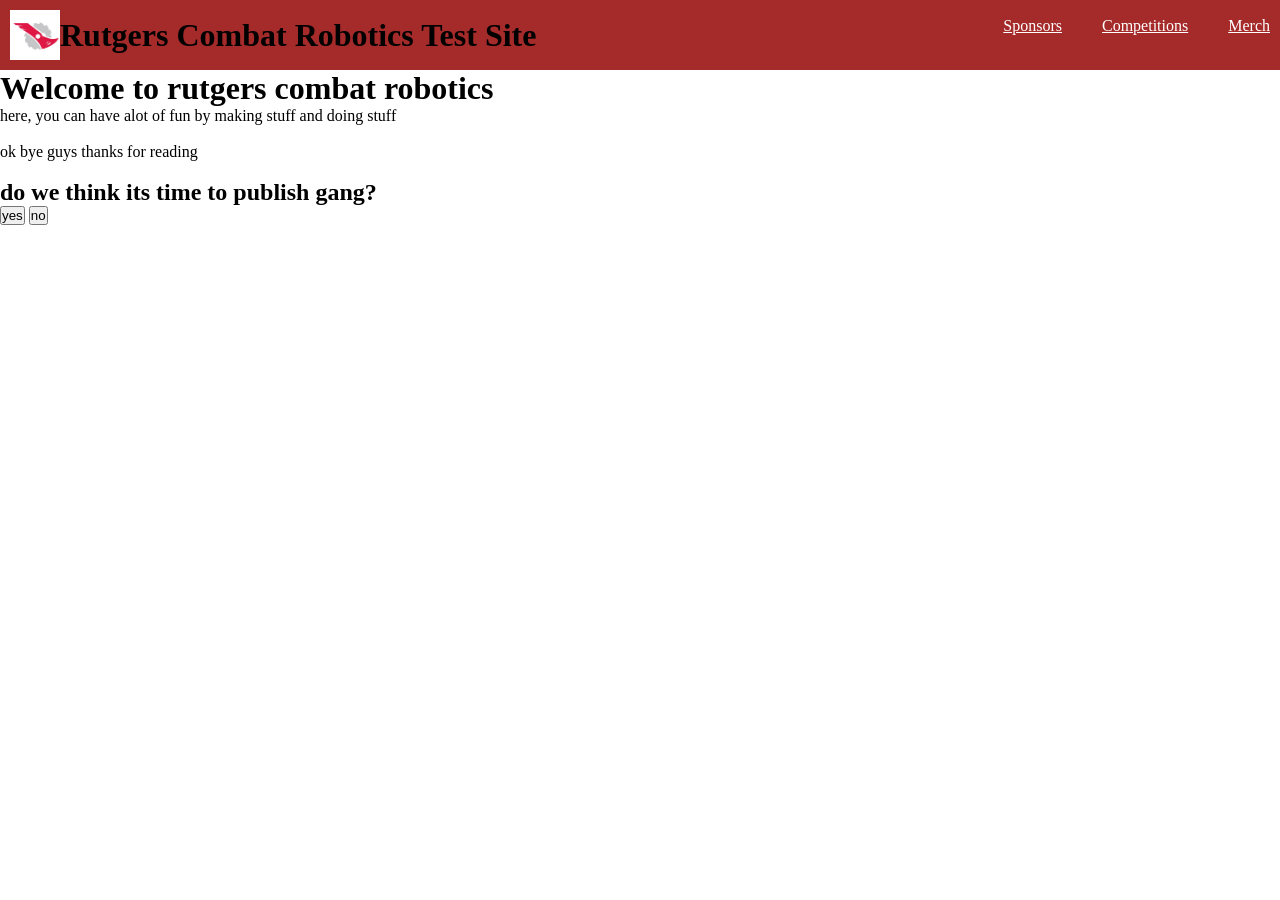
==== index.html @ 20449b39 "Add files via upload" ====
<!DOCTYPE html>
<html lang="en">
<head>
  <meta charset="UTF-8">
  <meta name="viewport" content="width=device-width, initial-scale=1.0">
  <title>Rutgers Combat Robotics Test Site</title>
  <link rel="stylesheet" href="style.css">
  <script src="script.js" defer></script>
</head>
<body>

  <div class="top">
    <div class="logo">
      <img src="RUCRTlogo.jpg">
      <h1 class="desktop-site">Rutgers Combat Robotics Test Site</h1>
      <h1 class="mobile-site">RUCRT TEST</h1>
    </div>
    <div class="navigation">
      <a href="competitions.html">Sponsors</a>
      <br>
      <br>
      <a href="competitions.html">Competitions</a>
      <br>
      <br>
      <a href="competitions.html">Merch</a>
    </div>
  </div>

  <div class="content">
    <h1>Welcome to rutgers combat robotics</h1>
    <p>here, you can have alot of fun by making stuff and doing stuff</p>
    <br>
    <p>ok bye guys thanks for reading</p>
    <br>
    <h2>do we think its time to publish gang?</h2>
    <button onclick=window.location.href='sponsors.html';>yes</button>
    <button onclick=window.location.href='sponsors.html';>no</button>
  </div>
</body>
</html>
---- style.css ----
* {
    margin: 0;
    padding: 0;
    box-sizing: border-box;
}

.mobile-site {
  display: none;
}

@media (max-width: 600px) {
  .desktop-site {
    display: none;
  }
  .mobile-site {
    display: block;
  }
}

.top {
    display: flex;
    align-items: center;
    justify-content: space-between;
}

.logo {
    display: flex;
    align-items: center;
}

.logo img {
    width: 50px;
    height: 50px;
}

.navigation {
    display: flex;
    gap: 20px;
}

.navigation a {
    color: white;
}

@media (max-width: 600px) {
  .navigation {
    display:block;
  }
  .navigation a {
    margin-bottom: 20px;
  }
}

.top {
    background-color: brown;
    padding: 10px;
}
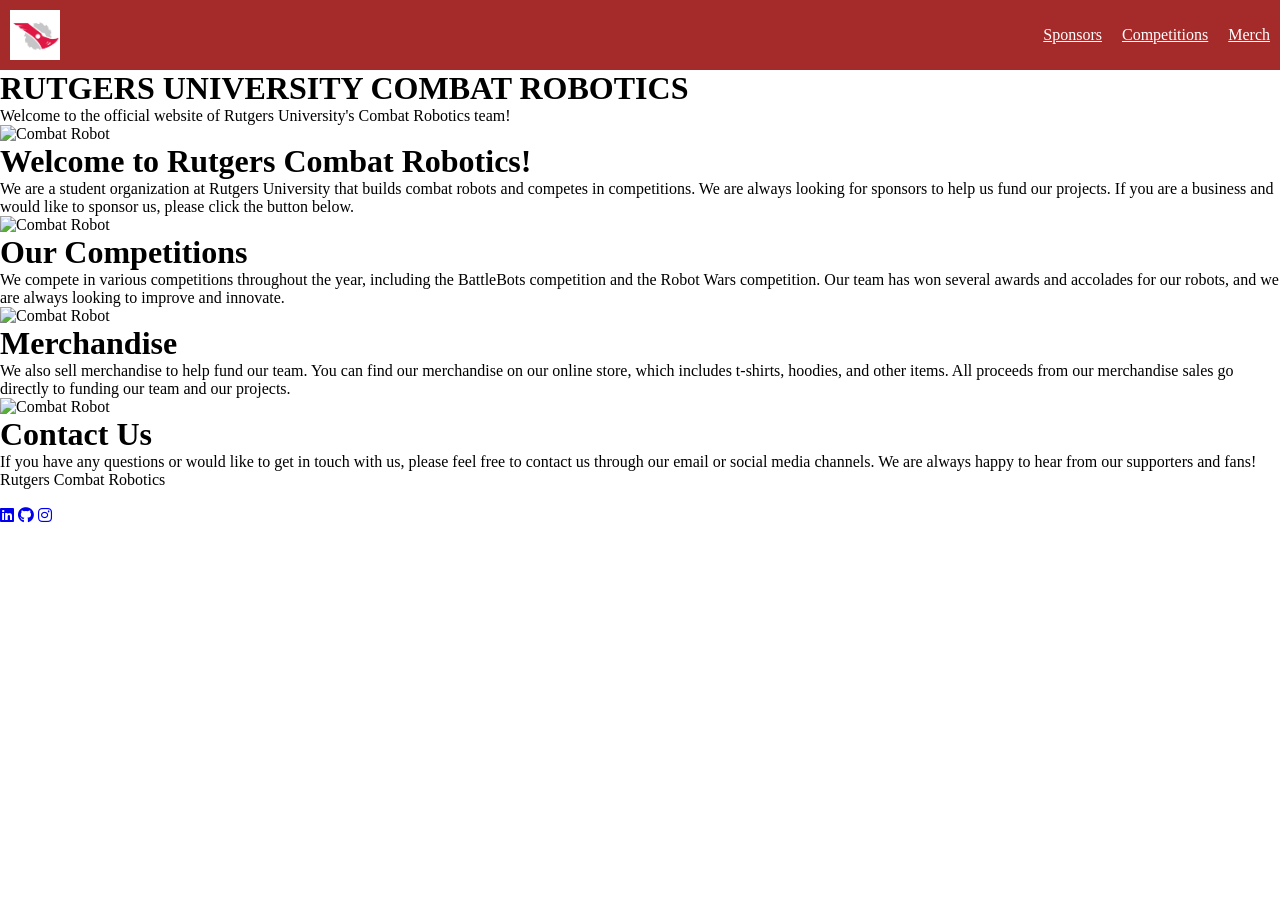
==== commit 0c668908: "Revise index.html for improved content and layout Updated the HTML structure and content for the Rut" ====
--- a/index.html
+++ b/index.html
@@ -3,38 +3,81 @@
 <head>
   <meta charset="UTF-8">
   <meta name="viewport" content="width=device-width, initial-scale=1.0">
-  <title>Rutgers Combat Robotics Test Site</title>
+  <title>Rutgers Combat Robotics</title>
   <link rel="stylesheet" href="style.css">
   <script src="script.js" defer></script>
+  <link rel="stylesheet" href="https://cdnjs.cloudflare.com/ajax/libs/font-awesome/6.0.0/css/all.min.css">
 </head>
 <body>
 
   <div class="top">
-    <div class="logo">
-      <img src="RUCRTlogo.jpg">
-      <h1 class="desktop-site">Rutgers Combat Robotics Test Site</h1>
-      <h1 class="mobile-site">RUCRT TEST</h1>
-    </div>
+    <a href="index.html">
+      <div class="logo">
+        <img src="RUCRTlogo.jpg">
+      </div>
+    </a>
     <div class="navigation">
-      <a href="competitions.html">Sponsors</a>
-      <br>
-      <br>
+      <a href="sponsors.html">Sponsors</a>
       <a href="competitions.html">Competitions</a>
-      <br>
-      <br>
-      <a href="competitions.html">Merch</a>
+      <a href="merch.html">Merch</a>
     </div>
   </div>
 
+  <div class="intro">
+    <h1>RUTGERS UNIVERSITY COMBAT ROBOTICS</h1>
+    <p>Welcome to the official website of Rutgers University's Combat Robotics team!</p>
+  </div>
+
   <div class="content">
-    <h1>Welcome to rutgers combat robotics</h1>
-    <p>here, you can have alot of fun by making stuff and doing stuff</p>
+
+  <div class="section">
+    <div class="image">
+      <img src="NoTexture.png" alt="Combat Robot">
+    </div>
+    <div class="text">
+      <h1>Welcome to Rutgers Combat Robotics!</h1>
+      <p>We are a student organization at Rutgers University that builds combat robots and competes in competitions. We are always looking for sponsors to help us fund our projects. If you are a business and would like to sponsor us, please click the button below.</p>
+    </div>
+  </div>
+
+  <div class="section">
+    <div class="image">
+      <img src="NoTexture.png" alt="Combat Robot">
+    </div>
+    <div class="text">
+      <h1>Our Competitions</h1>
+      <p>We compete in various competitions throughout the year, including the BattleBots competition and the Robot Wars competition. Our team has won several awards and accolades for our robots, and we are always looking to improve and innovate.</p>
+    </div>
+  </div>
+
+  <div class="section">
+    <div class="image">
+      <img src="NoTexture.png" alt="Combat Robot">
+    </div>
+    <div class="text">
+      <h1>Merchandise</h1>
+      <p>We also sell merchandise to help fund our team. You can find our merchandise on our online store, which includes t-shirts, hoodies, and other items. All proceeds from our merchandise sales go directly to funding our team and our projects.</p>
+    </div>
+  </div>
+
+  <div class="section">
+    <div class="image">
+      <img src="NoTexture.png" alt="Combat Robot">
+    </div>
+    <div class="text">
+      <h1>Contact Us</h1>
+      <p>If you have any questions or would like to get in touch with us, please feel free to contact us through our email or social media channels. We are always happy to hear from our supporters and fans!</p>
+    </div>
+  </div>
+
+  </div>
+
+  <div class="bottom">
+    <p>Rutgers Combat Robotics</p>
     <br>
-    <p>ok bye guys thanks for reading</p>
-    <br>
-    <h2>do we think its time to publish gang?</h2>
-    <button onclick=window.location.href='sponsors.html';>yes</button>
-    <button onclick=window.location.href='sponsors.html';>no</button>
+    <a href="https://www.linkedin.com/in/nigel-price-3305b8288/" target="_blank"><i class="fa-brands fa-linkedin"></i></a>
+    <a href="https://github.com/nigelprice4060" target="_blank"><i class="fa-brands fa-github"></i></a>
+    <a href="https://www.instagram.com/not_nigel_/" target="_blank"><i class="fa-brands fa-instagram"></i></a>
   </div>
 </body>
-</html>+</html>
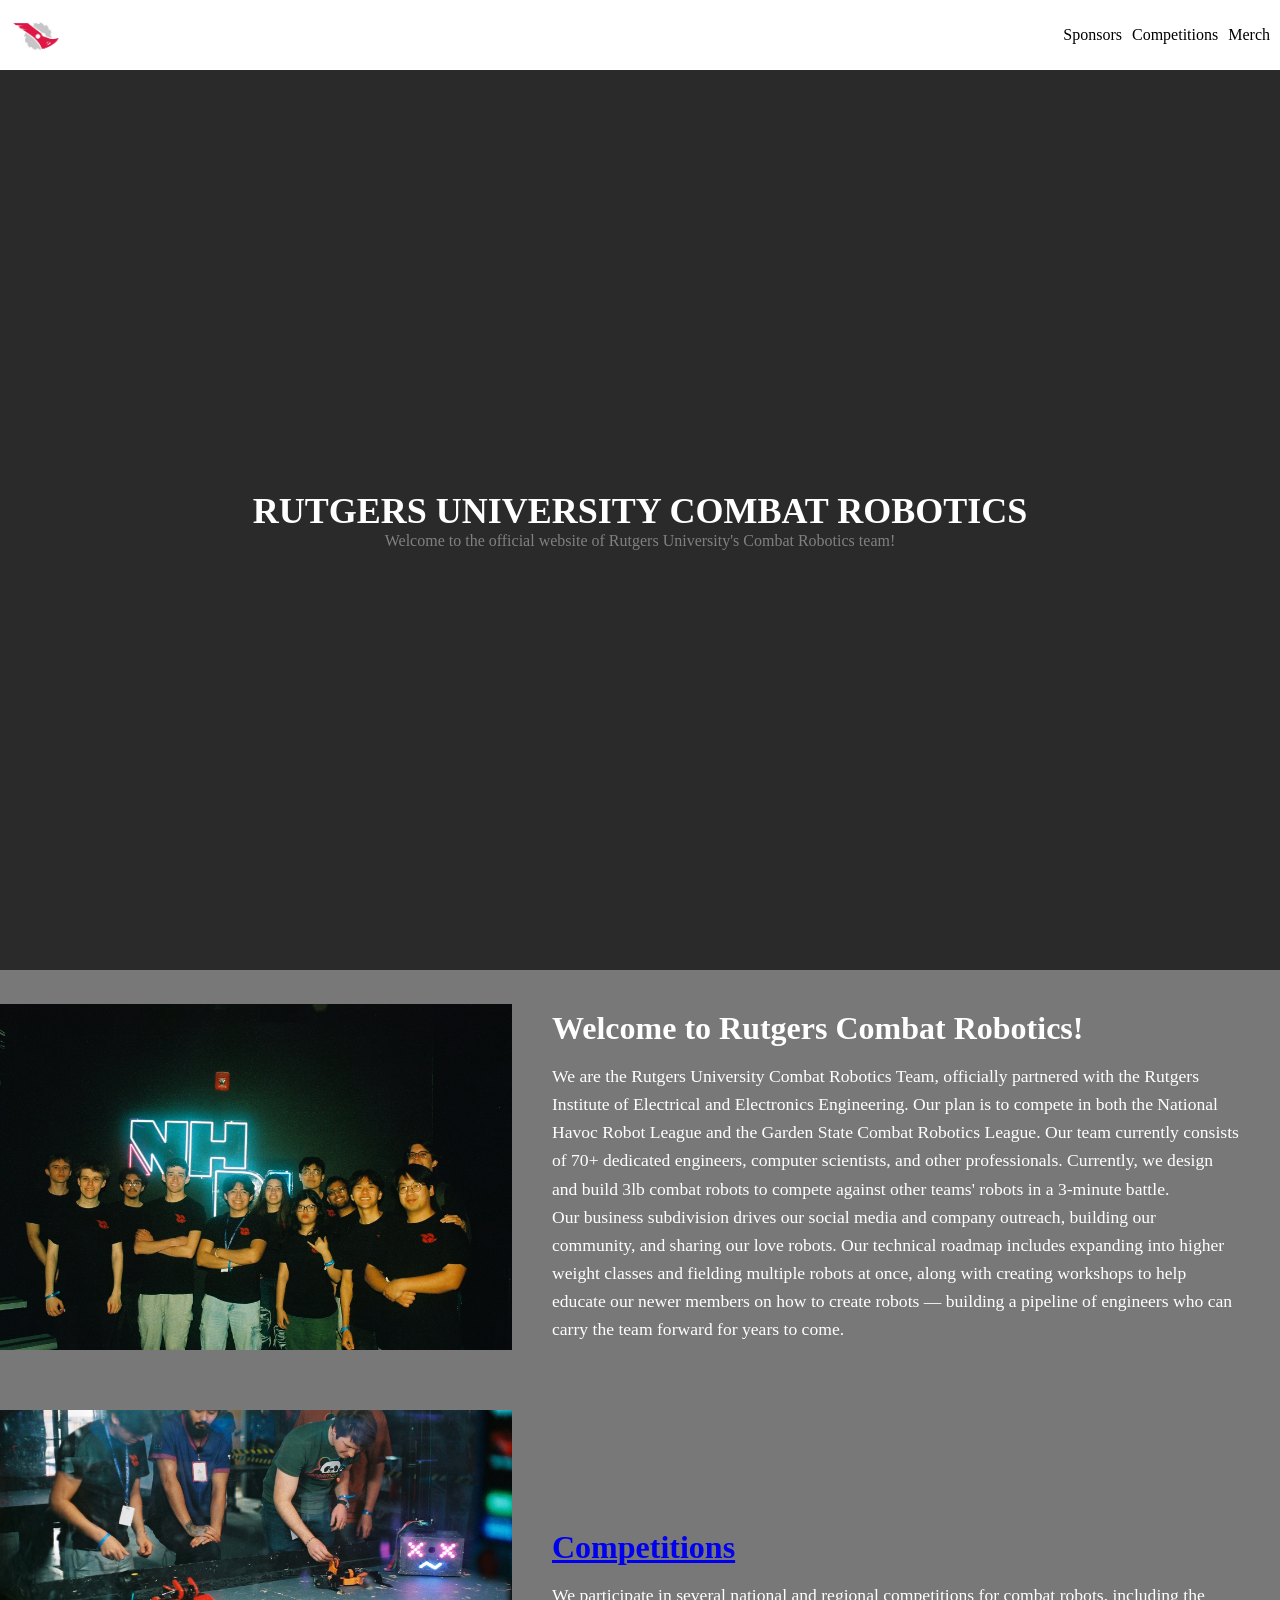
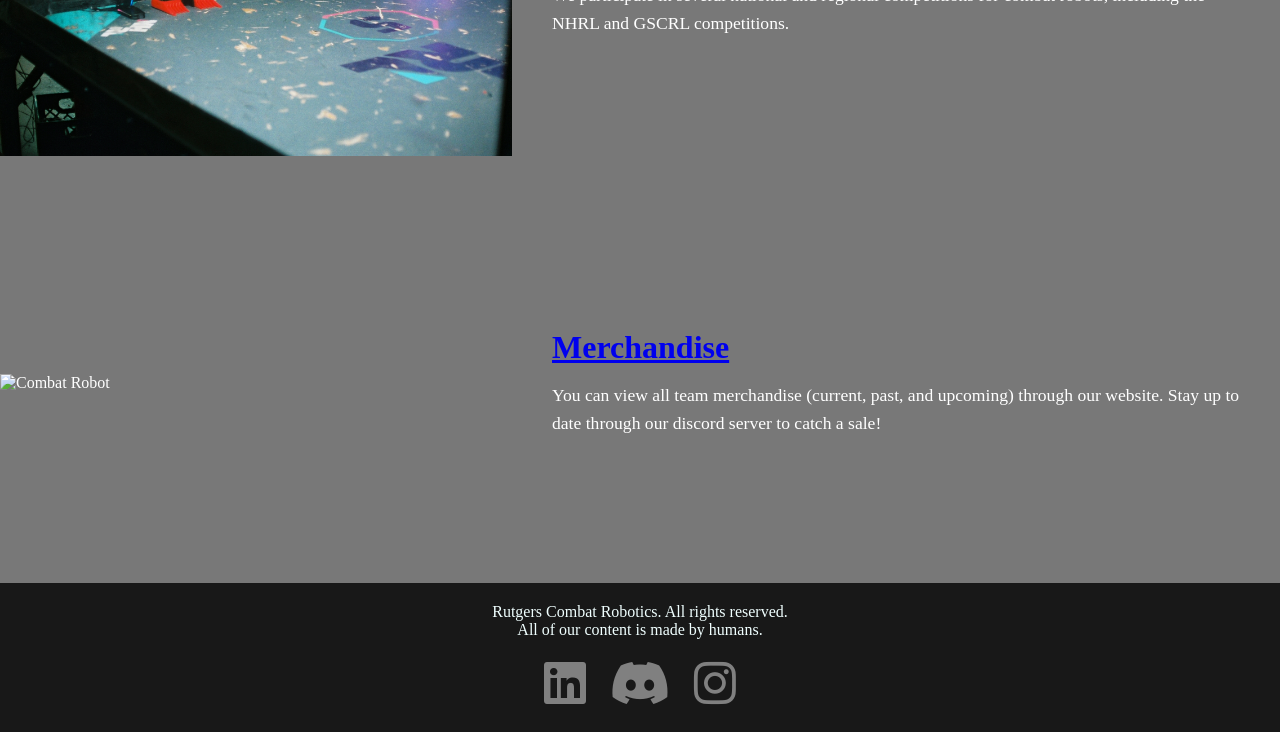
==== commit faeefd09: "Revise index.html with updated team details and layout Updated content and structure of the index.ht" ====
--- a/index.html
+++ b/index.html
@@ -30,54 +30,59 @@
 
   <div class="content">
 
-  <div class="section">
+  <div class="section black">
     <div class="image">
-      <img src="NoTexture.png" alt="Combat Robot">
+      <img src="NHRLGroup.jpg" alt="Combat Robot">
     </div>
     <div class="text">
       <h1>Welcome to Rutgers Combat Robotics!</h1>
-      <p>We are a student organization at Rutgers University that builds combat robots and competes in competitions. We are always looking for sponsors to help us fund our projects. If you are a business and would like to sponsor us, please click the button below.</p>
+      <p>We are the Rutgers University Combat Robotics Team, officially 
+partnered with the Rutgers Institute of Electrical and 
+Electronics Engineering. Our plan is to compete in both the 
+National Havoc Robot League and the Garden State Combat 
+Robotics League. Our team currently consists of 70+ dedicated 
+engineers, computer scientists, and other professionals. 
+Currently, we design and build 3lb combat robots to compete 
+against other teams' robots in a 3-minute battle. <br>
+Our business subdivision drives our social media and company 
+outreach, building our community, and sharing our love robots. 
+Our technical roadmap includes expanding into higher weight 
+classes and fielding multiple robots at once, along with creating 
+workshops to help educate our newer members on how to 
+create robots — building a pipeline of engineers who can carry 
+the team forward for years to come.</p>
     </div>
   </div>
 
-  <div class="section">
+  <div class="section darkgray">
     <div class="image">
-      <img src="NoTexture.png" alt="Combat Robot">
+      <img src="NHRLFight.jpg" alt="Combat Robot">
     </div>
     <div class="text">
-      <h1>Our Competitions</h1>
-      <p>We compete in various competitions throughout the year, including the BattleBots competition and the Robot Wars competition. Our team has won several awards and accolades for our robots, and we are always looking to improve and innovate.</p>
+      <h1><a href="competitions.html">Competitions</a></h1>
+      <p>We participate in several national and regional competitions for combat robots, including the NHRL and GSCRL competitions. </p>
     </div>
   </div>
 
-  <div class="section">
+  <div class="section white">
     <div class="image">
-      <img src="NoTexture.png" alt="Combat Robot">
+      <img src="RucrtMerch.png" alt="Combat Robot">
     </div>
     <div class="text">
-      <h1>Merchandise</h1>
-      <p>We also sell merchandise to help fund our team. You can find our merchandise on our online store, which includes t-shirts, hoodies, and other items. All proceeds from our merchandise sales go directly to funding our team and our projects.</p>
-    </div>
-  </div>
-
-  <div class="section">
-    <div class="image">
-      <img src="NoTexture.png" alt="Combat Robot">
-    </div>
-    <div class="text">
-      <h1>Contact Us</h1>
-      <p>If you have any questions or would like to get in touch with us, please feel free to contact us through our email or social media channels. We are always happy to hear from our supporters and fans!</p>
+      <h1><a href="merch.html">Merchandise</a></h1>
+      <p>You can view all team merchandise (current, past, and upcoming) through our website. Stay up to date through our discord server to catch a sale!</p>
     </div>
   </div>
 
   </div>
 
   <div class="bottom">
-    <p>Rutgers Combat Robotics</p>
+    <p>Rutgers Combat Robotics. All rights reserved.</p>
+    <p>All of our content is made by humans.</p>
     <br>
-    <a href="https://www.linkedin.com/in/nigel-price-3305b8288/" target="_blank"><i class="fa-brands fa-linkedin"></i></a>
-    <a href="https://github.com/nigelprice4060" target="_blank"><i class="fa-brands fa-github"></i></a>
-    <a href="https://www.instagram.com/not_nigel_/" target="_blank"><i class="fa-brands fa-instagram"></i></a>
+    <a href="https://www.linkedin.com/company/rutgers-combat-robotics/" target="_blank"><i class="fa-brands fa-linkedin"></i></a>
+    <a href="https://discord.gg/skHBPNeCfr" target="_blank"><i class="fa-brands fa-discord"></i></a>
+    <a href="https://www.instagram.com/rutgerscombatrobotics/" target="_blank"><i class="fa-brands fa-instagram"></i></a>
   </div>
 </body>
 </html>
--- a/style.css
+++ b/style.css
@@ -35,23 +35,101 @@
 
 .navigation {
     display: flex;
-    gap: 20px;
+    gap: 10px;
 }
 
 .navigation a {
+    color: black;
+    text-decoration: none;
+}
+
+.navigation a:hover {
+    text-decoration: underline;
+}
+
+.top {
+    background-color: rgb(255, 255, 255);
+    padding: 10px;
+}
+
+.intro {
+  background-color: #2a2a2a;
+    text-align: center;
+    height: 100vh;
+    display: flex;
+    flex-direction: column;
+    align-items: center;
+    justify-content: center;
     color: white;
 }
 
-@media (max-width: 600px) {
-  .navigation {
-    display:block;
-  }
-  .navigation a {
-    margin-bottom: 20px;
-  }
+.intro h1 {
+    font-size: 36px;
 }
 
-.top {
-    background-color: brown;
+.intro p {
+    color: gray;
+}
+
+.content {
+    display: flex;
+    flex-direction: column;
+    width: 100%;
+}
+
+/* Row wrapper for Image + Text */
+.section {
+    display: flex;
+    align-items: center;
+    width: 100%;
+    min-height: 400px; /* Optional: ensures sections have a consistent minimum height */
+    background-color: #787878; /* Match your preferred background color */
+    color: white;
+}
+
+/* Image container & Image styling */
+.section .image {
+    width: 40%; /* Adjust percentage split as needed */
+    height: 100%;
+}
+
+.section .image img {
+    width: 100%;
+    height: 100%;
+    object-fit: cover;
+    display: block;
+}
+
+/* Text container styling */
+.section .text {
+    width: 60%;
+    padding: 40px; /* Gives text breathing room like the reference image */
+}
+
+.section .text h1 {
+    font-size: 2rem;
+    margin-bottom: 15px;
+}
+
+.section .text p {
+    font-size: 1.1rem;
+    line-height: 1.6;
+}
+
+.bottom {
+    text-align: center;
+    padding: 20px;
+    background-color: #181818;
+    color: azure;
+}
+
+.bottom a {
+    color: gray;
+    text-decoration: none;
+    font-size: 48px;
     padding: 10px;
-}+}
+
+.bottom a:hover {
+    color: rgb(255, 255, 255);
+}
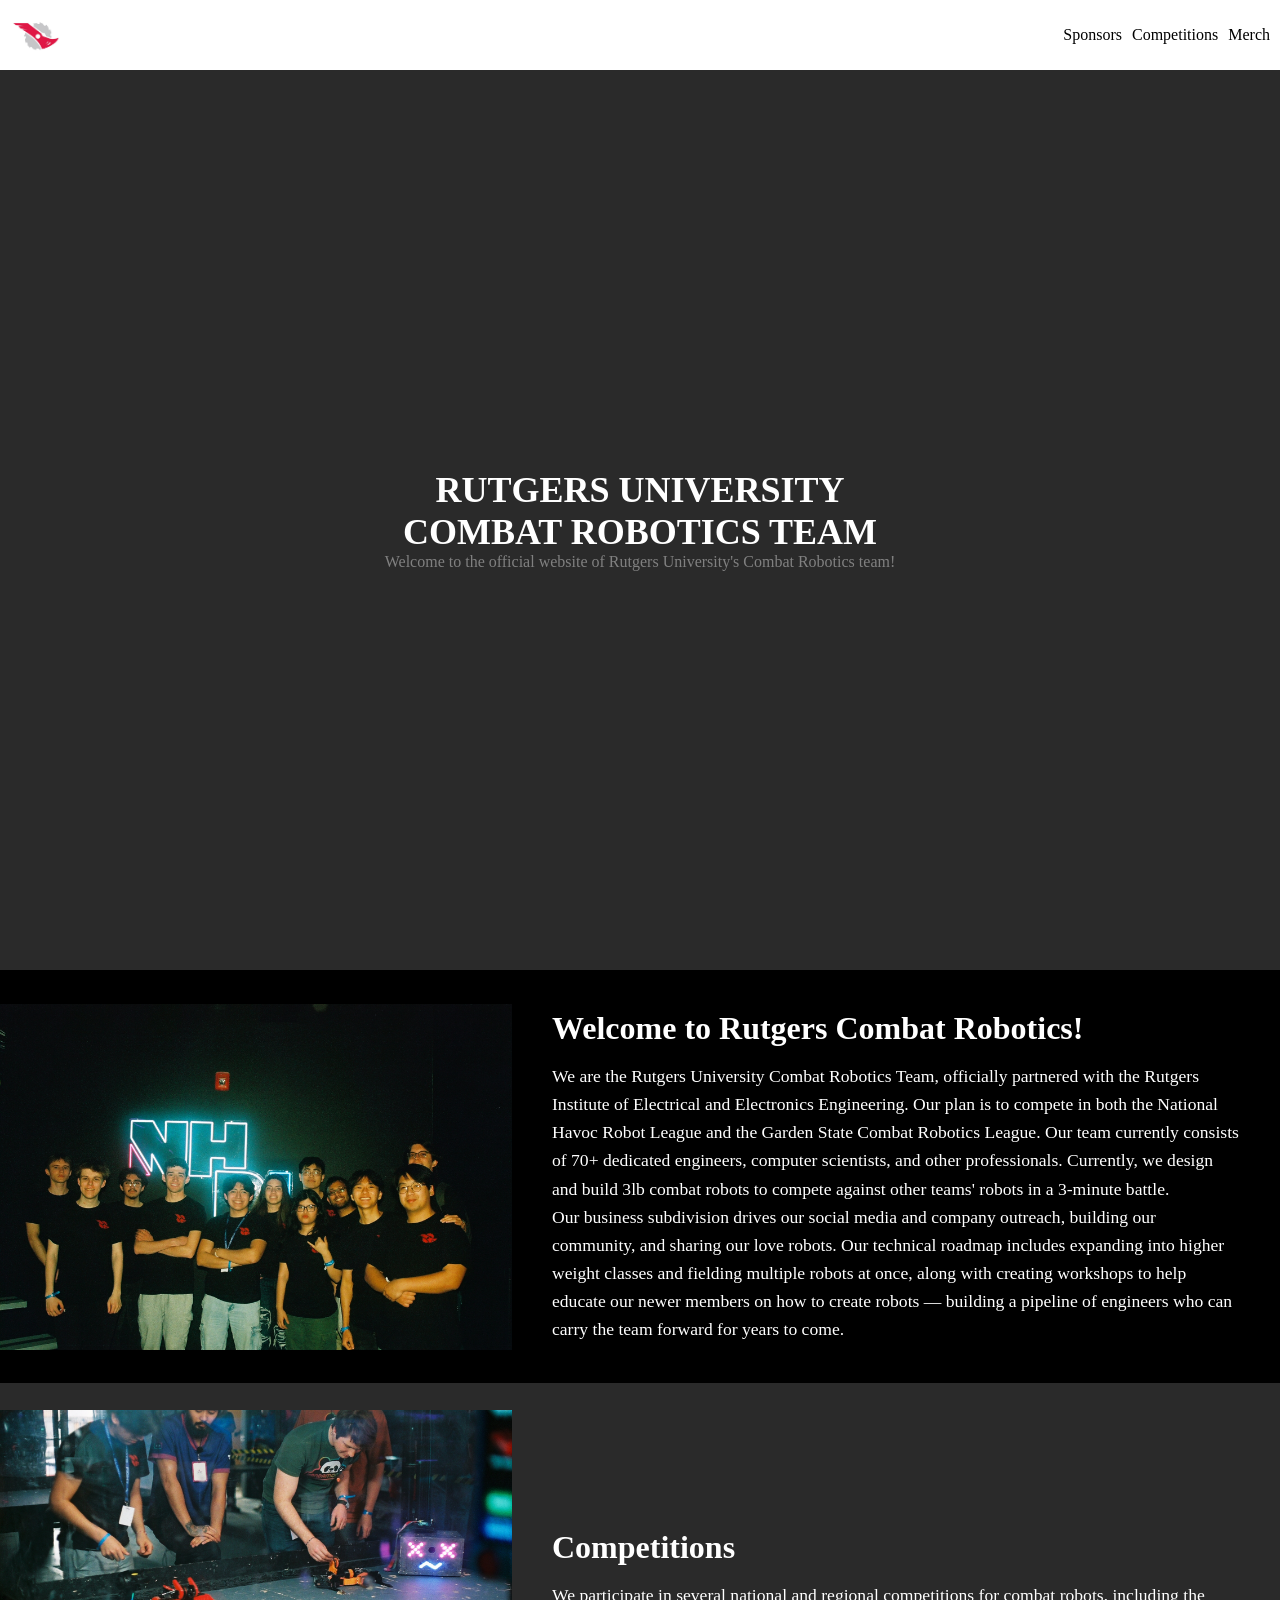
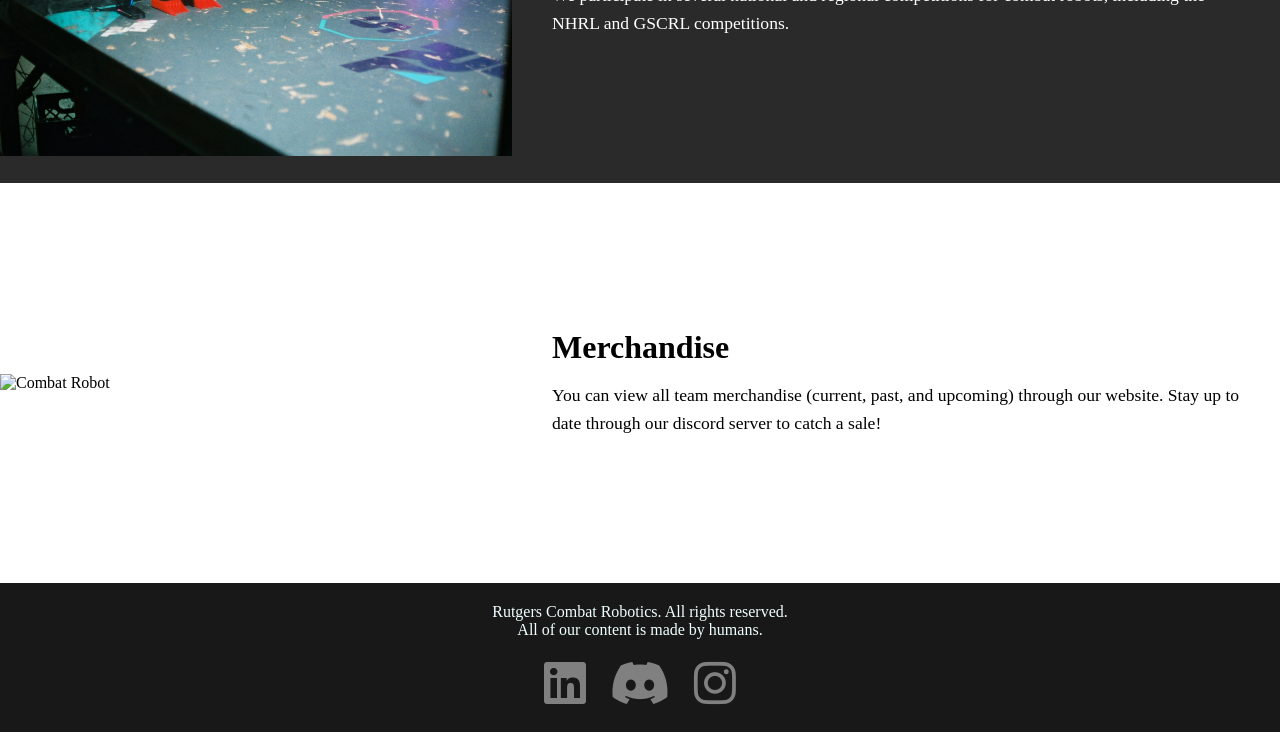
==== commit c61b52e0: "Revise introduction and formatting in index.html Updated the introduction section and improved forma" ====
--- a/index.html
+++ b/index.html
@@ -24,7 +24,7 @@
   </div>
 
   <div class="intro">
-    <h1>RUTGERS UNIVERSITY COMBAT ROBOTICS</h1>
+    <h1>RUTGERS UNIVERSITY<br>COMBAT ROBOTICS TEAM</h1>
     <p>Welcome to the official website of Rutgers University's Combat Robotics team!</p>
   </div>
 
--- a/style.css
+++ b/style.css
@@ -63,6 +63,10 @@
     color: white;
 }
 
+.short {
+    height: 50vh;
+}
+
 .intro h1 {
     font-size: 36px;
 }
@@ -71,25 +75,41 @@
     color: gray;
 }
 
+a {
+    text-decoration: none;
+    color: inherit;
+}
+
 .content {
     display: flex;
     flex-direction: column;
     width: 100%;
 }
 
-/* Row wrapper for Image + Text */
 .section {
     display: flex;
     align-items: center;
     width: 100%;
-    min-height: 400px; /* Optional: ensures sections have a consistent minimum height */
-    background-color: #787878; /* Match your preferred background color */
-    color: white;
-}
-
-/* Image container & Image styling */
+    min-height: 400px;
+    background-color: #787878;
+    color: white;
+}
+
+.black {
+    background-color: #000000;
+}
+
+.darkgray {
+    background-color: #2a2a2a;
+}
+
+.white {
+    background-color: #ffffff;
+    color: black;
+}
+
 .section .image {
-    width: 40%; /* Adjust percentage split as needed */
+    width: 40%;
     height: 100%;
 }
 
@@ -100,10 +120,10 @@
     display: block;
 }
 
-/* Text container styling */
+
 .section .text {
     width: 60%;
-    padding: 40px; /* Gives text breathing room like the reference image */
+    padding: 40px;
 }
 
 .section .text h1 {
@@ -116,6 +136,131 @@
     line-height: 1.6;
 }
 
+.sponsors-section {
+    width: 100%;
+    /* Uses NoTexture.png as background with dark overlay for readability */
+    background: linear-gradient(rgba(0, 0, 0, 0.75), rgba(0, 0, 0, 0.75)), 
+                url('NHRLPit1.jpg') center/cover no-repeat;
+    
+    /* Extra top and bottom padding */
+    padding: 100px 20px;
+    
+    /* Center the contents inside the section */
+    display: flex;
+    justify-content: center;
+    align-items: center;
+}
+
+.sponsors-grid {
+    display: flex;
+    flex-wrap: wrap;
+    justify-content: center; /* Centering all logo cards horizontally */
+    align-items: center;
+    gap: 10px; /* Space between logo cards */
+    max-width: 1200px;
+    width: 100%;
+}
+
+.sponsor-card {
+    /* Optional card wrapper styling to help standalone transparent/white logos pop
+    background-color: rgba(255, 255, 255, 0.95);
+    border-radius: 8px;
+    */
+    padding: 20px;
+    width: 350px;
+    height: 250px;
+    
+    display: flex;
+    justify-content: center;
+    align-items: center;
+    
+}
+
+.sponsor-card img {
+    max-width: 100%;
+    max-height: 100%;
+    object-fit: contain;
+}
+
+.sponsorbutton {
+    text-align: center;
+    background-color: #000000;
+}
+
+.sponsorship-button {
+    display: inline-block;
+    text-align: center;
+    margin: 40px auto;
+    background-color: #ff0000;
+    color: white;
+    text-decoration: none;
+    padding: 15px 30px;
+    border-radius: 5px;
+    font-size: 1rem;
+    transition: 0.3s ease-out;
+}
+
+.sponsorship-button:hover {
+    color: #000000;
+    background-color: #ffffff;
+    margin: 30px auto; /* Slightly increase margin on hover for a subtle effect */
+    letter-spacing: 1px; /* Slightly increase letter spacing on hover for a subtle effect */
+    border-radius: 10px; /* Slightly increase border radius on hover for a subtle effect */
+    padding: 15px 65px; /* Slightly increase padding on hover for a subtle effect */
+}
+
+.gallery-container {
+    display: grid;
+    grid-template-columns: repeat(auto-fill, minmax(300px, 1fr));
+    gap: 0;
+    width: 100%;
+    background-color: #181818;
+}
+
+.gallery-item {
+    position: relative;
+    aspect-ratio: 1 / 1;
+    overflow: hidden;
+    cursor: pointer;
+}
+
+.gallery-item img {
+    width: 100%;
+    height: 100%;
+    object-fit: cover;
+    display: block;
+    transition: transform 0.4s ease;
+}
+
+.gallery-item:hover img {
+    transform: scale(1.08);
+}
+
+.gallery-overlay {
+    position: absolute;
+    inset: 0;
+    background: linear-gradient(to top, rgba(0, 0, 0, 0.85) 0%, rgba(0, 0, 0, 0.2) 60%, transparent 100%);
+    display: flex;
+    flex-direction: column;
+    justify-content: flex-end;
+    padding: 20px;
+    color: white;
+    opacity: 0.9;
+    transition: opacity 0.3s ease;
+}
+
+.gallery-overlay h3 {
+    font-size: 1.25rem;
+    text-transform: uppercase;
+    letter-spacing: 1px;
+    margin-bottom: 5px;
+}
+
+.gallery-overlay p {
+    font-size: 0.85rem;
+    color: #ccc;
+}
+
 .bottom {
     text-align: center;
     padding: 20px;
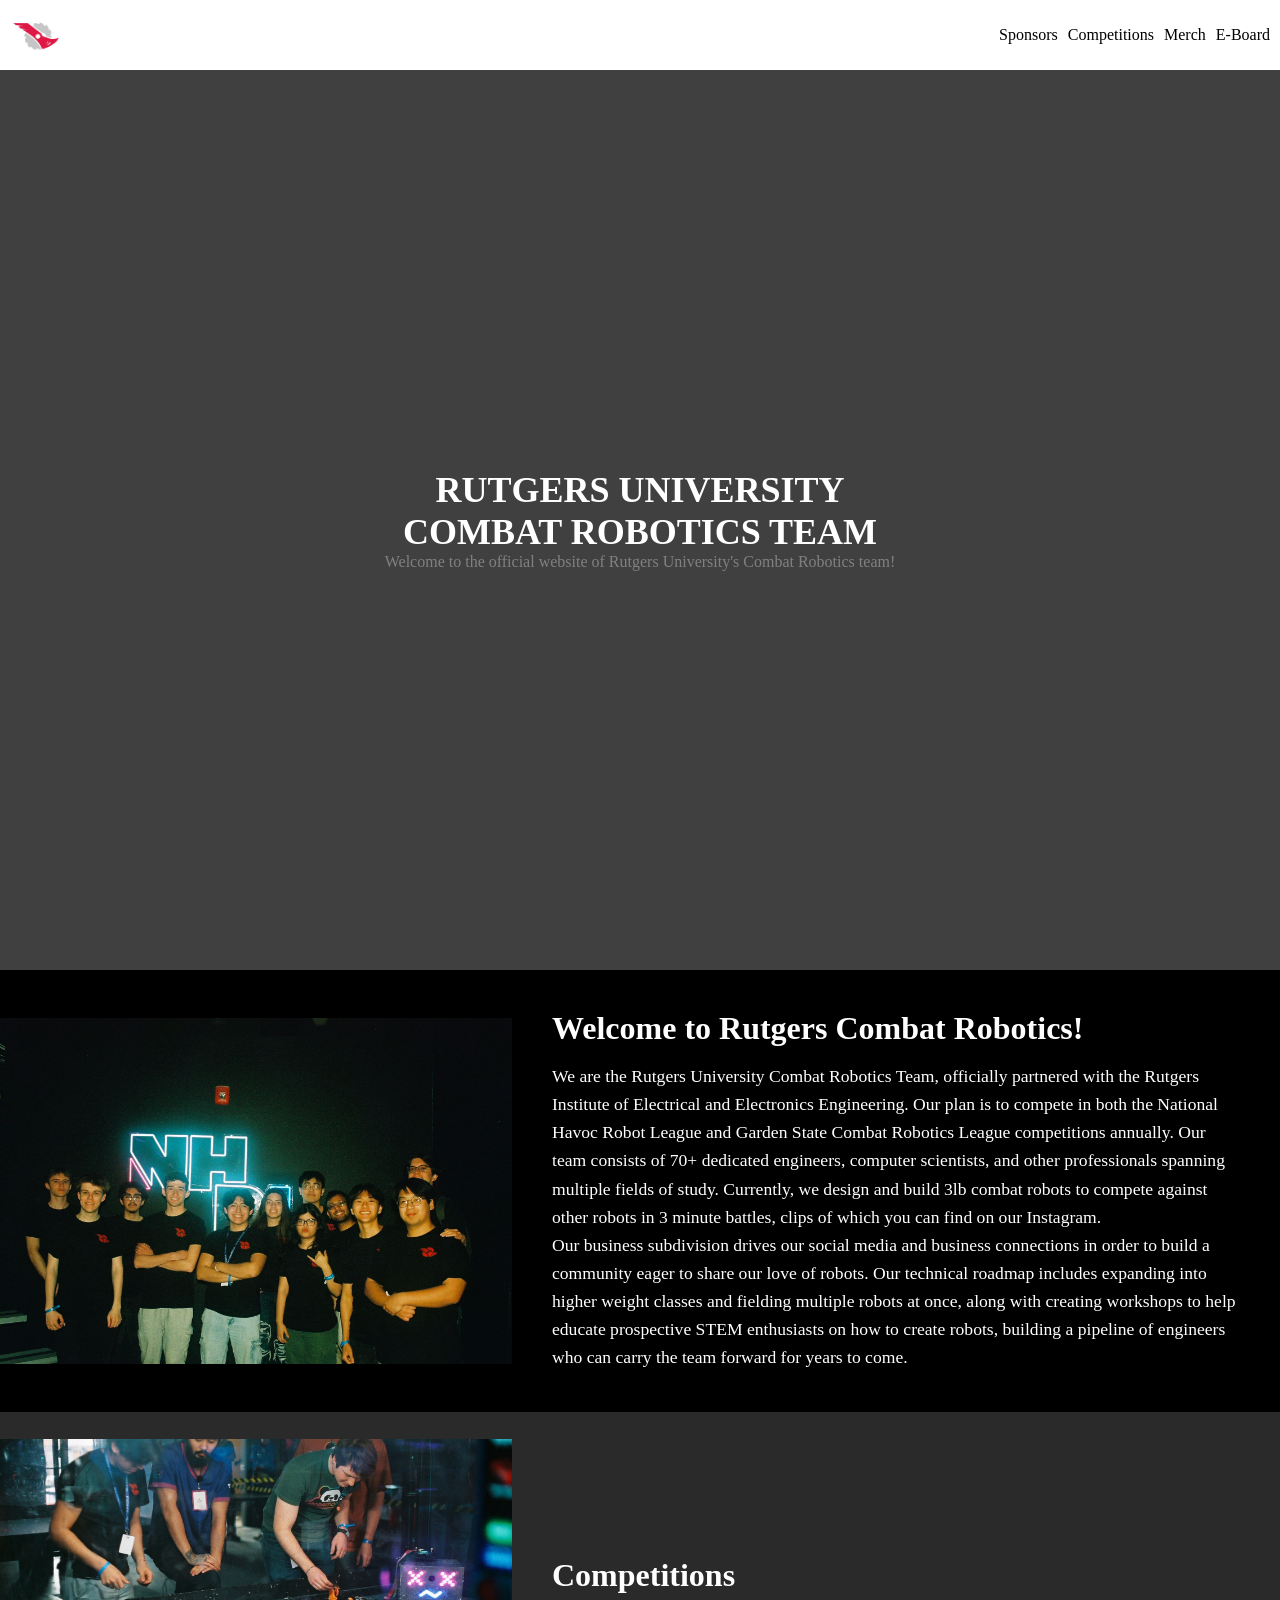
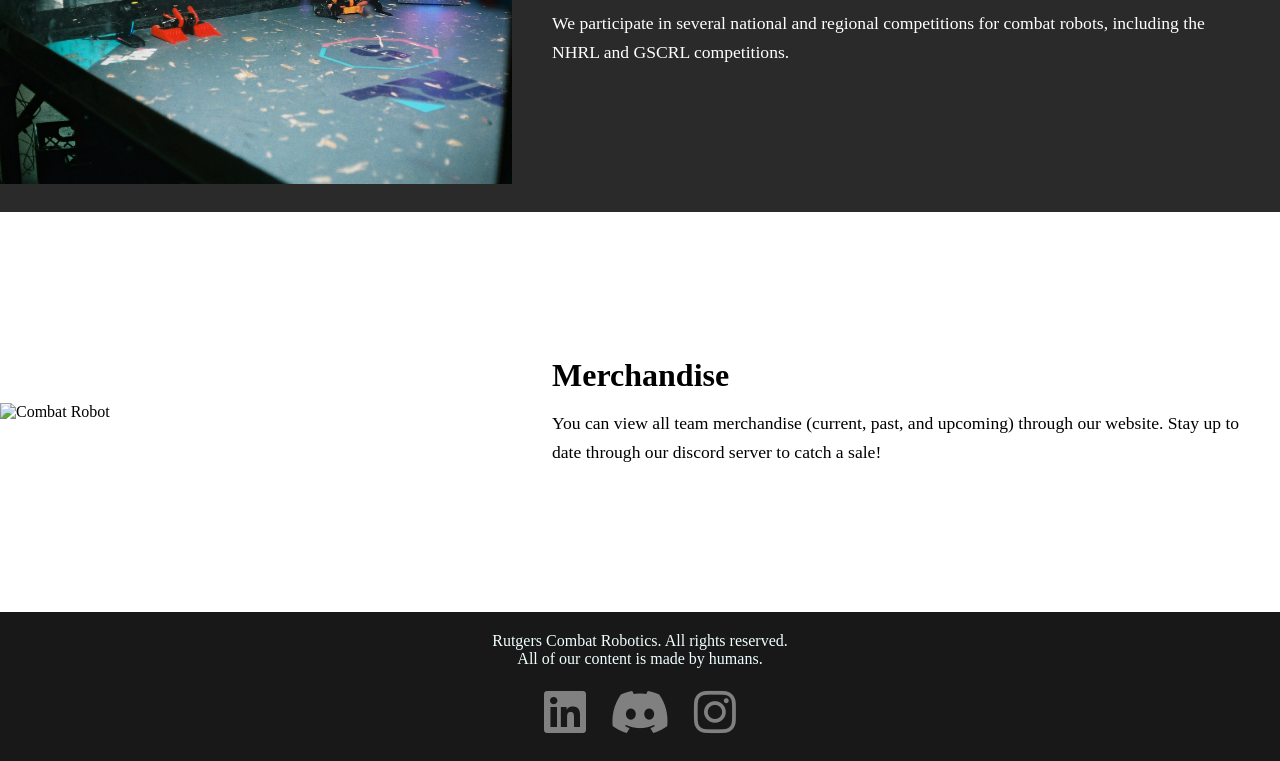
==== commit b228a424: "Revise index.html with updated team information Updated the content and structure of the index.html " ====
--- a/index.html
+++ b/index.html
@@ -20,6 +20,7 @@
       <a href="sponsors.html">Sponsors</a>
       <a href="competitions.html">Competitions</a>
       <a href="merch.html">Merch</a>
+      <a href="eboard.html">E-Board</a>
     </div>
   </div>
 
@@ -36,21 +37,8 @@
     </div>
     <div class="text">
       <h1>Welcome to Rutgers Combat Robotics!</h1>
-      <p>We are the Rutgers University Combat Robotics Team, officially 
-partnered with the Rutgers Institute of Electrical and 
-Electronics Engineering. Our plan is to compete in both the 
-National Havoc Robot League and the Garden State Combat 
-Robotics League. Our team currently consists of 70+ dedicated 
-engineers, computer scientists, and other professionals. 
-Currently, we design and build 3lb combat robots to compete 
-against other teams' robots in a 3-minute battle. <br>
-Our business subdivision drives our social media and company 
-outreach, building our community, and sharing our love robots. 
-Our technical roadmap includes expanding into higher weight 
-classes and fielding multiple robots at once, along with creating 
-workshops to help educate our newer members on how to 
-create robots — building a pipeline of engineers who can carry 
-the team forward for years to come.</p>
+      <p>We are the Rutgers University Combat Robotics Team, officially partnered with the Rutgers Institute of Electrical and Electronics Engineering. Our plan is to compete in both the National Havoc Robot League and Garden State Combat Robotics League competitions annually. Our team consists of 70+ dedicated engineers, computer scientists, and other professionals spanning multiple fields of study. Currently, we design and build 3lb combat robots to compete against other robots in 3 minute battles, clips of which you can find on our Instagram.
+ <br>Our business subdivision drives our social media and business connections in order to build a community eager to share our love of robots. Our technical roadmap includes expanding into higher weight classes and fielding multiple robots at once, along with creating workshops to help educate prospective STEM enthusiasts on how to create robots, building a pipeline of engineers who can carry the team forward for years to come.</p>
     </div>
   </div>
 
--- a/style.css
+++ b/style.css
@@ -44,7 +44,7 @@
 }
 
 .navigation a:hover {
-    text-decoration: underline;
+    color: rgb(255, 0, 0);
 }
 
 .top {
@@ -53,7 +53,8 @@
 }
 
 .intro {
-  background-color: #2a2a2a;
+    background: linear-gradient(rgba(0, 0, 0, 0.75), rgba(0, 0, 0, 0.75)), 
+                url('RUCRTBackground.png') bottom/cover no-repeat;
     text-align: center;
     height: 100vh;
     display: flex;
@@ -64,6 +65,8 @@
 }
 
 .short {
+    background: linear-gradient(rgb(0, 0, 0), rgb(0, 0, 0)), 
+                url('RUCRTBackground.png') bottom/cover no-repeat;
     height: 50vh;
 }
 
@@ -78,6 +81,10 @@
 a {
     text-decoration: none;
     color: inherit;
+}
+
+a:hover {
+    color: rgb(255, 0, 0);
 }
 
 .content {
@@ -278,3 +285,41 @@
 .bottom a:hover {
     color: rgb(255, 255, 255);
 }
+
+@media (max-width: 768px) {
+    /* Stack image and text vertically */
+    .section {
+        flex-direction: column;
+        min-height: auto; /* Allows section height to adjust naturally */
+    }
+
+    /* Make both image and text take up full container width */
+    .section .image,
+    .section .text {
+        width: 100%;
+    }
+
+    /* Give the image a fixed proportion/height so it displays nicely on mobile */
+    .section .image {
+        height: 250px;
+    }
+
+    /* Adjust text padding and font sizes for smaller screens */
+    .section .text {
+        padding: 25px 20px;
+    }
+
+    .section .text h1 {
+        font-size: 1.5rem;
+    }
+
+    .section .text p {
+        font-size: 1rem;
+    }
+
+    /* Keep header text responsive */
+    .intro h1 {
+        font-size: 24px;
+        padding: 0 15px;
+    }
+}
